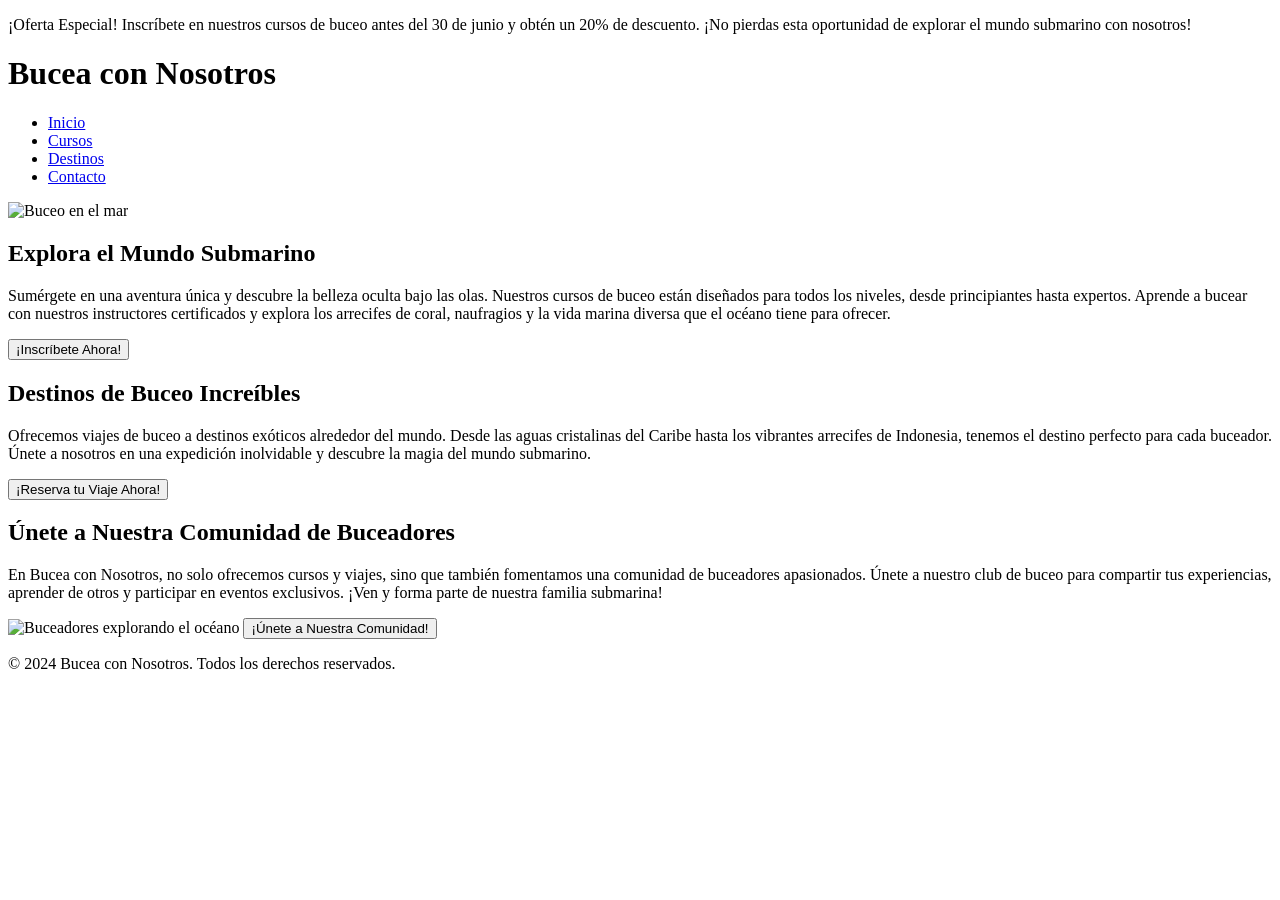
==== index.html @ 4894142e "Primer commit - landing page" ====
<!DOCTYPE html>
<html lang="en">
<head>
    <meta charset="UTF-8">
    <meta name="viewport" content="width=device-width, initial-scale=1.0">
    
    <title>Bucea con Nosotros</title>
    <link rel="stylesheet" href="assets/styles.css">
</head>
<body>
    <div id="banner-anuncios" class="top-banner text-center">
        <p>¡Oferta Especial! Inscríbete en nuestros cursos de buceo antes del 30 de junio y obtén un 20% de descuento. ¡No pierdas esta oportunidad de explorar el mundo submarino con nosotros!</p>
    </div>

    <header id="header-principal" class="Texto-centrado">
         <h1>Bucea con Nosotros</h1>
        <nav>
            <ul>
                <li><a href="#">Inicio</a></li>
                <li><a href="#">Cursos</a></li>
                <li><a href="#">Destinos</a></li>
                <li><a href="#">Contacto</a></li>
            </ul>
        </nav>
    </header>
    <img src="sebastian-pena-lambarri-7i5HMCGupVw-unsplash.jpg" alt="Buceo en el mar" width="100%" height="auto">
    <main>
    <div class="content">
      <section>
        <h2>Explora el Mundo Submarino</h2>
        <p>Sumérgete en una aventura única y descubre la belleza oculta bajo las olas. Nuestros cursos de buceo están diseñados para todos los niveles, desde principiantes hasta expertos. Aprende a bucear con nuestros instructores certificados y explora los arrecifes de coral, naufragios y la vida marina diversa que el océano tiene para ofrecer.</p>
        <button class="btn">¡Inscríbete Ahora!</button>
        </section>

        <section>
        <h2>Destinos de Buceo Increíbles</h2>
        <p>Ofrecemos viajes de buceo a destinos exóticos alrededor del mundo. Desde las aguas cristalinas del Caribe hasta los vibrantes arrecifes de Indonesia, tenemos el destino perfecto para cada buceador. Únete a nosotros en una expedición inolvidable y descubre la magia del mundo submarino.</p>
        <button class="btn">¡Reserva tu Viaje Ahora!</button>
        </section>

        <section>
        <h2>Únete a Nuestra Comunidad de Buceadores</h2>  
        <p>En Bucea con Nosotros, no solo ofrecemos cursos y viajes, sino que también fomentamos una comunidad de buceadores apasionados. Únete a nuestro club de buceo para compartir tus experiencias, aprender de otros y participar en eventos exclusivos. ¡Ven y forma parte de nuestra familia submarina!</p>
        <img src="neom-4AADxUsnufQ-unsplash.jpg" alt="Buceadores explorando el océano" width="200" height="200">
        <button class="btn">¡Únete a Nuestra Comunidad!</button>

        </section>










    </div>
    </main>    
    

    <footer>
        <p>&copy; 2024 Bucea con Nosotros. Todos los derechos reservados.</p>   
    </footer>
    
    
</body>
</html>
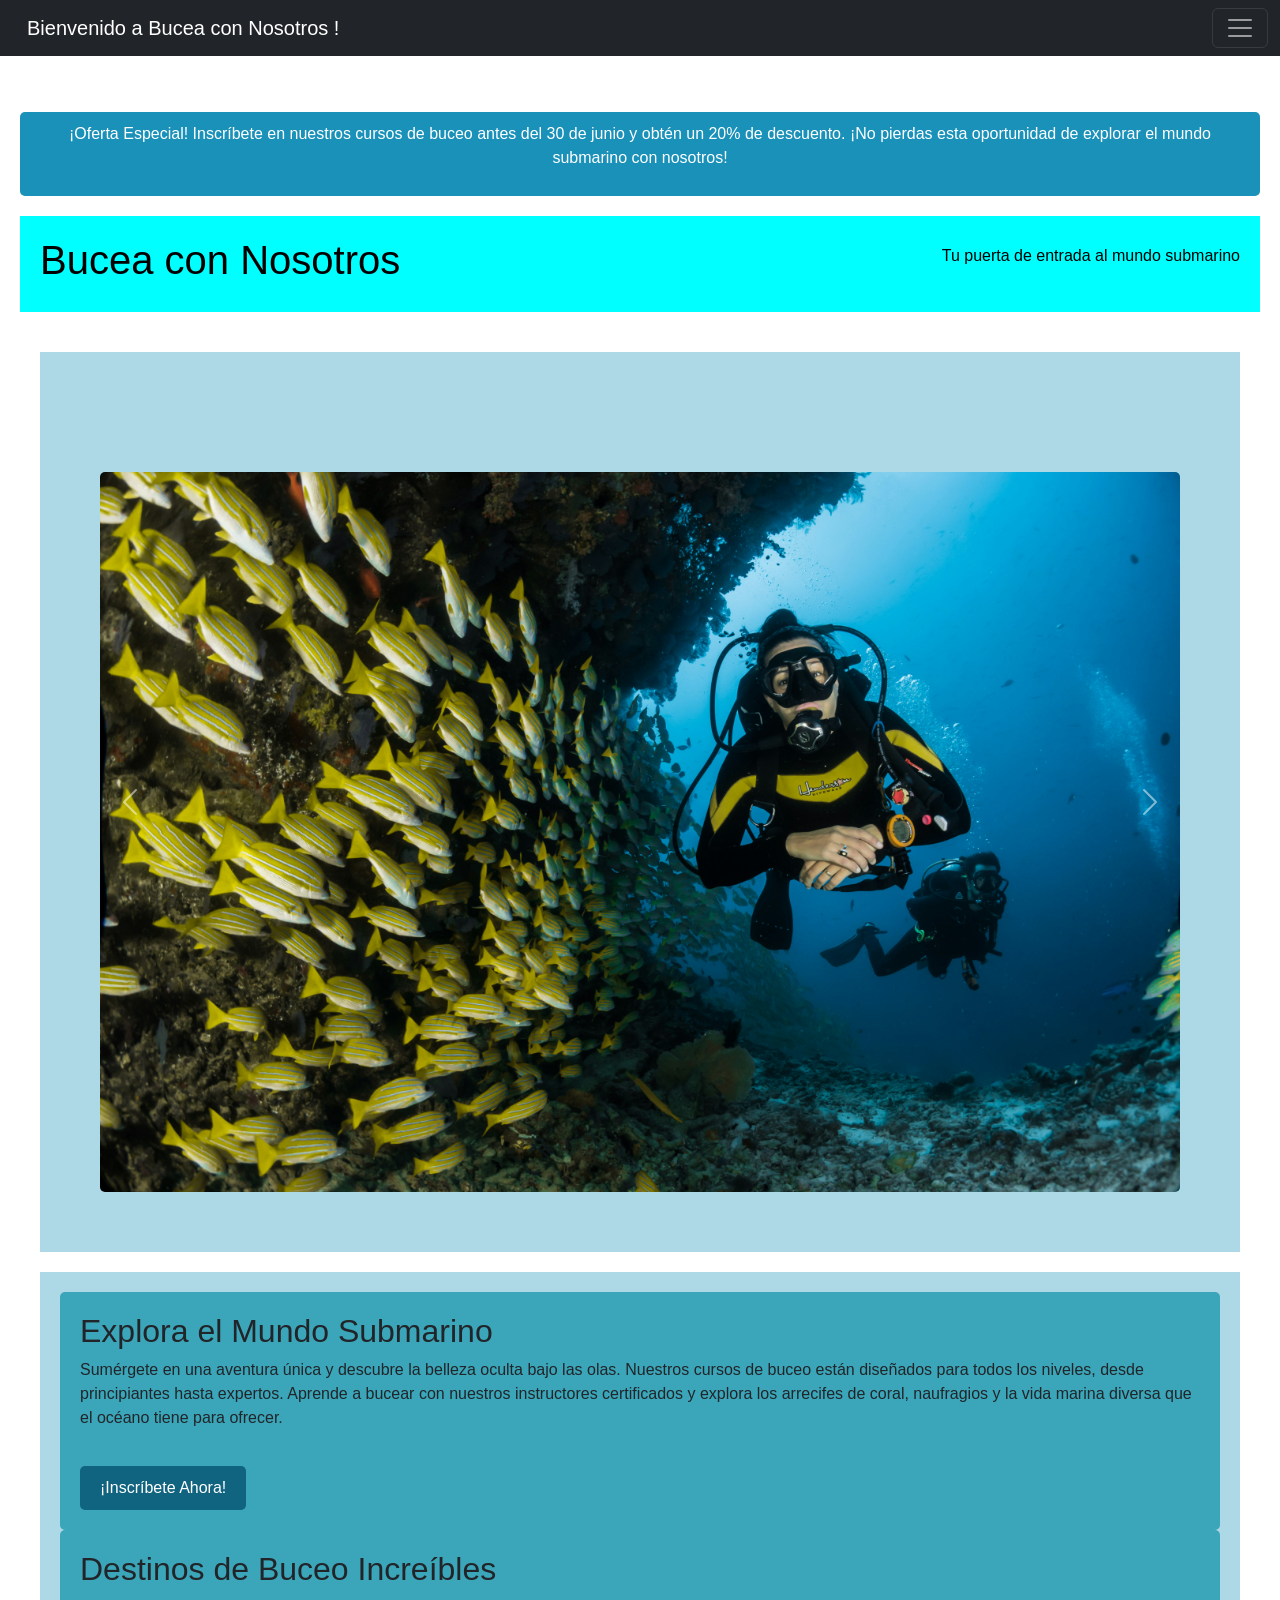
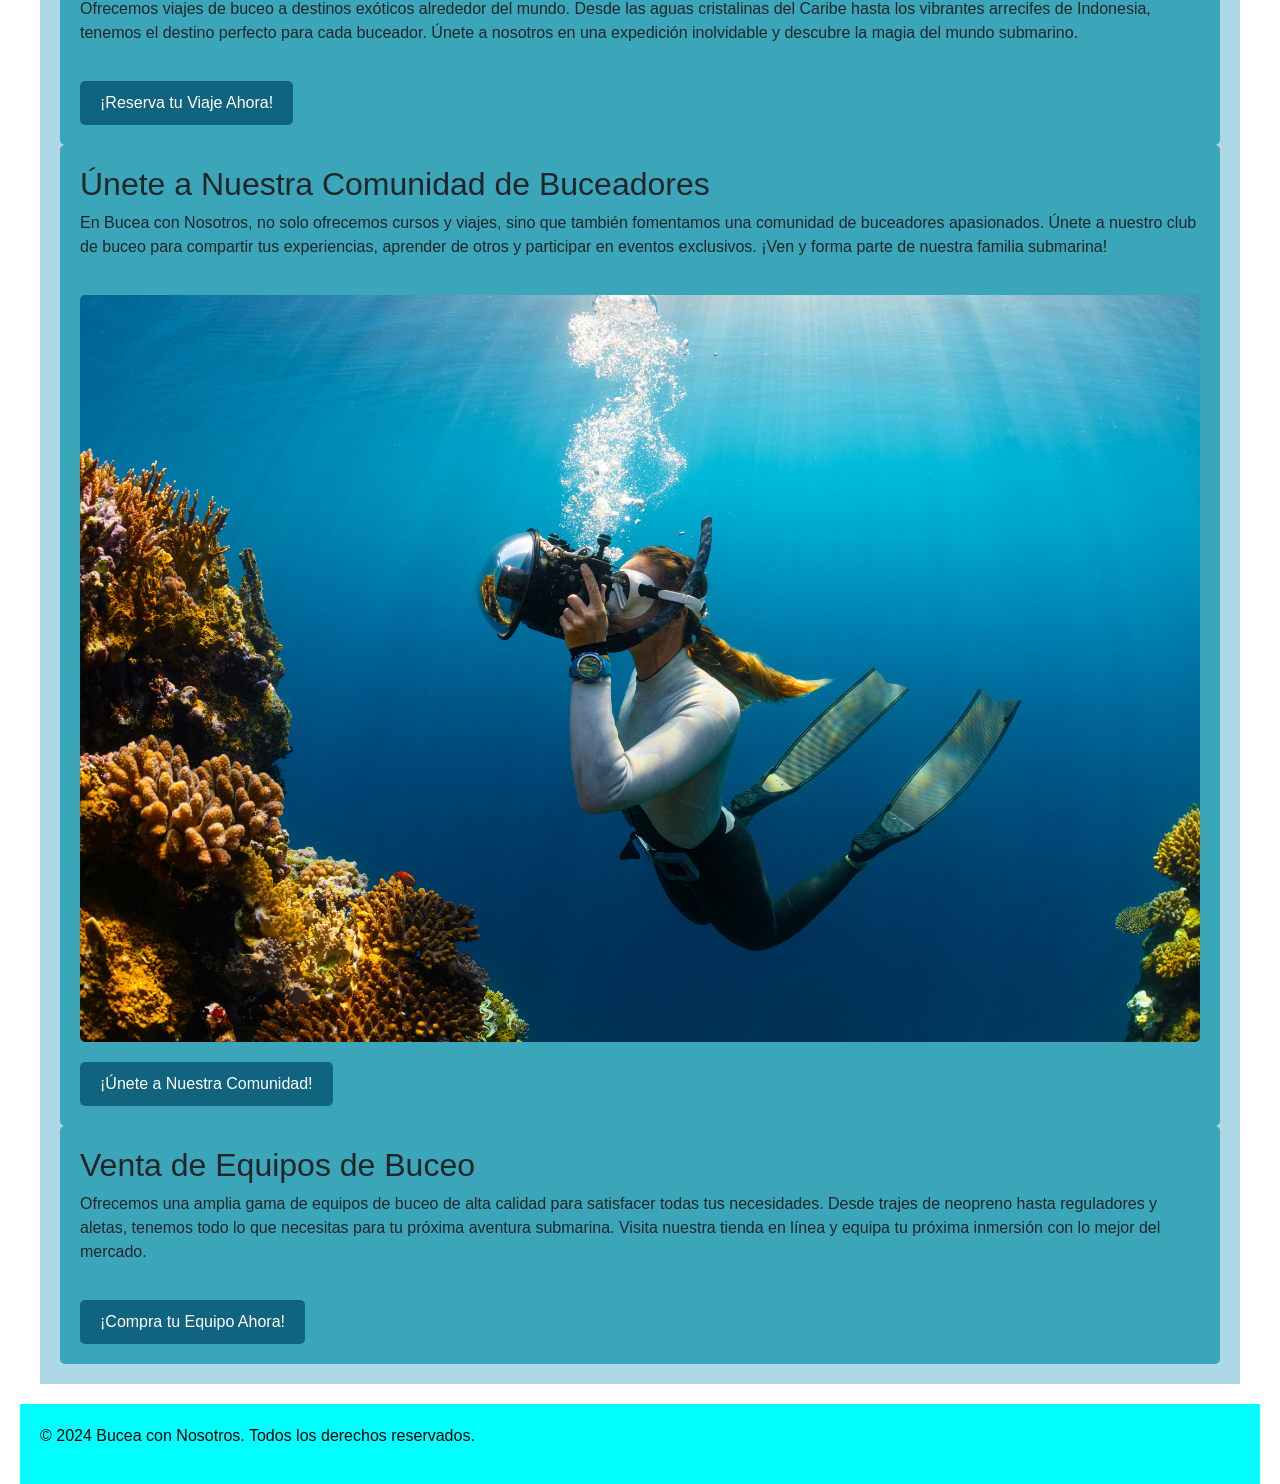
==== commit 049dcf01: "add jpg" ====
--- a/index.html
+++ b/index.html
@@ -3,28 +3,94 @@
 <head>
     <meta charset="UTF-8">
     <meta name="viewport" content="width=device-width, initial-scale=1.0">
+     <link href="https://cdn.jsdelivr.net/npm/bootstrap@5.3.8/dist/css/bootstrap.min.css" rel="stylesheet" integrity="sha384-sRIl4kxILFvY47J16cr9ZwB07vP4J8+LH7qKQnuqkuIAvNWLzeN8tE5YBujZqJLB" crossorigin="anonymous">
     
     <title>Bucea con Nosotros</title>
     <link rel="stylesheet" href="assets/styles.css">
 </head>
 <body>
-    <div id="banner-anuncios" class="top-banner text-center">
+
+    <nav class="navbar navbar-dark bg-dark fixed-top">
+  <div class="container-fluid">
+    <a class="navbar-brand" href="#">Bienvenido a Bucea con Nosotros ! </a>
+    <button class="navbar-toggler" type="button" data-bs-toggle="offcanvas" data-bs-target="#offcanvasDarkNavbar" aria-controls="offcanvasDarkNavbar" aria-label="Toggle navigation">
+      <span class="navbar-toggler-icon"></span>
+    </button>
+    <div class="offcanvas offcanvas-end text-bg-dark" tabindex="-1" id="offcanvasDarkNavbar" aria-labelledby="offcanvasDarkNavbarLabel">
+      <div class="offcanvas-header">
+        <h5 class="offcanvas-title" id="offcanvasDarkNavbarLabel">Menu</h5>
+        <button type="button" class="btn-close btn-close-white" data-bs-dismiss="offcanvas" aria-label="Close"></button>
+      </div>
+      <div class="offcanvas-body">
+        <ul class="navbar-nav justify-content-end flex-grow-1 pe-3">
+          <li class="nav-item">
+            <a class="nav-link active" aria-current="page" href="#">Inicio</a>
+          </li>
+          <li class="nav-item">
+            <a class="nav-link" href="#">Cursos</a>
+          </li>
+          <li class="nav-item">
+            <a class="nav-link" href="#">Viajes</a>
+          </li>
+          <li class="nav-item">
+            <a class="nav-link" href="#">Comunidad</a>
+          </li>
+          <li class="nav-item">
+            <a class="nav-link" href="#">Contacto</a>
+          </li>
+          <li class="nav-item">
+            <a class="nav-link" href="#">Venta de Equipos</a>
+          </li>
+        </ul>
+        <form class="d-flex mt-3" role="buscar">
+          <input class="form-control me-2" type="buscar" placeholder="buscar" aria-label="buscar"/>
+          <button class="btn btn-success" type="submit">Buscador</button>
+        </form>
+      </div>
+    </div>
+  </div>
+</nav>
+
+<br><br><br>
+
+    <div id="banner-anuncios" class="top-banner text-center" >
         <p>¡Oferta Especial! Inscríbete en nuestros cursos de buceo antes del 30 de junio y obtén un 20% de descuento. ¡No pierdas esta oportunidad de explorar el mundo submarino con nosotros!</p>
     </div>
 
     <header id="header-principal" class="Texto-centrado">
          <h1>Bucea con Nosotros</h1>
-        <nav>
-            <ul>
-                <li><a href="#">Inicio</a></li>
-                <li><a href="#">Cursos</a></li>
-                <li><a href="#">Destinos</a></li>
-                <li><a href="#">Contacto</a></li>
-            </ul>
-        </nav>
+            <p>Tu puerta de entrada al mundo submarino</p>
     </header>
-    <img src="sebastian-pena-lambarri-7i5HMCGupVw-unsplash.jpg" alt="Buceo en el mar" width="100%" height="auto">
+    
     <main>
+
+            <div id="carouselExampleAutoplaying" class="carousel slide" data-bs-ride="carousel">
+        <div class="carousel-inner">
+            <div class="carousel-item active">
+            <img src="sebastian-pena-lambarri-7i5HMCGupVw-unsplash.jpg" class="d-block w-100" alt="buceador explorando el océano">
+            </div>
+            <div class="carousel-item">
+            <img src="Buceadores,_Madeira,_Portugal,_2019-05-30,_DD_04.jpg" class="d-block w-100" alt="buceadores explorando el océano">
+            </div>
+            <div class="carousel-item">
+            <img src="1ee20a17-buceo-iquique-1024x717.jpg" class="d-block w-100" alt="buceadores explorando el océano">
+            </div>
+        </div>
+        <button class="carousel-control-prev" type="button" data-bs-target="#carouselExampleAutoplaying" data-bs-slide="prev">
+            <span class="carousel-control-prev-icon" aria-hidden="true"></span>
+            <span class="visually-hidden">Previous</span>
+        </button>
+        <button class="carousel-control-next" type="button" data-bs-target="#carouselExampleAutoplaying" data-bs-slide="next">
+            <span class="carousel-control-next-icon" aria-hidden="true"></span>
+            <span class="visually-hidden">Next</span>
+        </button>
+        </div>
+
+
+
+
+
+
     <div class="content">
       <section>
         <h2>Explora el Mundo Submarino</h2>
@@ -46,8 +112,13 @@
 
         </section>
 
+      <section>
+        <h2>Venta de Equipos de Buceo</h2>
+        <p>Ofrecemos una amplia gama de equipos de buceo de alta calidad para satisfacer todas tus necesidades. Desde trajes de neopreno hasta reguladores y aletas, tenemos todo lo que necesitas para tu próxima aventura submarina. Visita nuestra tienda en línea y equipa tu próxima inmersión con lo mejor del mercado.</p>
+        <button class="btn">¡Compra tu Equipo Ahora!</button>
+        </section>
 
-
+       
 
 
 
@@ -62,7 +133,7 @@
     <footer>
         <p>&copy; 2024 Bucea con Nosotros. Todos los derechos reservados.</p>   
     </footer>
-    
+    <script src="https://cdn.jsdelivr.net/npm/bootstrap@5.3.8/dist/js/bootstrap.bundle.min.js" integrity="sha384-FKyoEForCGlyvwx9Hj09JcYn3nv7wiPVlz7YYwJrWVcXK/BmnVDxM+D2scQbITxI" crossorigin="anonymous"></script>
     
 </body>
 </html>
--- a/assets/styles.css
+++ b/assets/styles.css
@@ -0,0 +1,102 @@
+/* rest basico */
+
+*{
+    margin: 0;
+    padding: 0;
+    box-sizing: border-box;
+}
+
+html,body{
+    height: 100%;
+}
+/* usamos flexbox para organizar el contenido de la página */
+
+body{
+    display: flex;
+    flex-direction: column;
+    min-height: 100vh;
+    font-family: 'Franklin Gothic Medium', 'Arial Narrow', Arial, sans-serif;
+    padding: 20px;
+    margin-top: 20px;
+    
+}
+
+#header-principal{
+    display: flex;
+    justify-content: space-between;
+    align-items: center;
+    background-color: aqua;
+    color: black;
+    padding: 20px;
+}
+
+nav ul{
+    display: flex;
+    list-style: none;
+    gap: 20px;
+    
+}
+
+nav a{
+    text-decoration: none;
+    color: black;
+    padding: 10px 15px;
+}
+
+img{
+    width: 100%;
+    height: auto;
+    border-radius: 5px;
+    margin-top: 20px;
+}
+main{
+ 
+    gap: 20px;
+    padding: 20px;
+}
+
+main div{
+   
+    gap: 20px;
+    margin-top: 20px;
+    padding: 20px;
+    background-color: lightblue;
+}
+
+section{
+    background-color: rgb(59, 166, 185);
+    padding: 20px;
+    border-radius: 5px;
+}
+
+button.btn{
+    background-color: rgb(17, 100, 128);
+    color: white;
+    border: none;
+    padding: 10px 20px;
+    border-radius: 5px;
+    cursor: pointer;
+    margin-top: 20px;
+}
+aside{
+    gap: 20px;
+    background-color: rgb(17, 100, 128);
+    padding: 20px;
+    border-radius: 5px;
+}
+
+#banner-anuncios{
+    background-color: rgb(25, 145, 185);
+    color: white;
+    padding: 10px;
+    border-radius: 5px;
+    margin-bottom: 20px;
+}   
+
+footer{  
+    background-color: aqua;
+    color: black;
+    padding: 20px;
+}
+
+
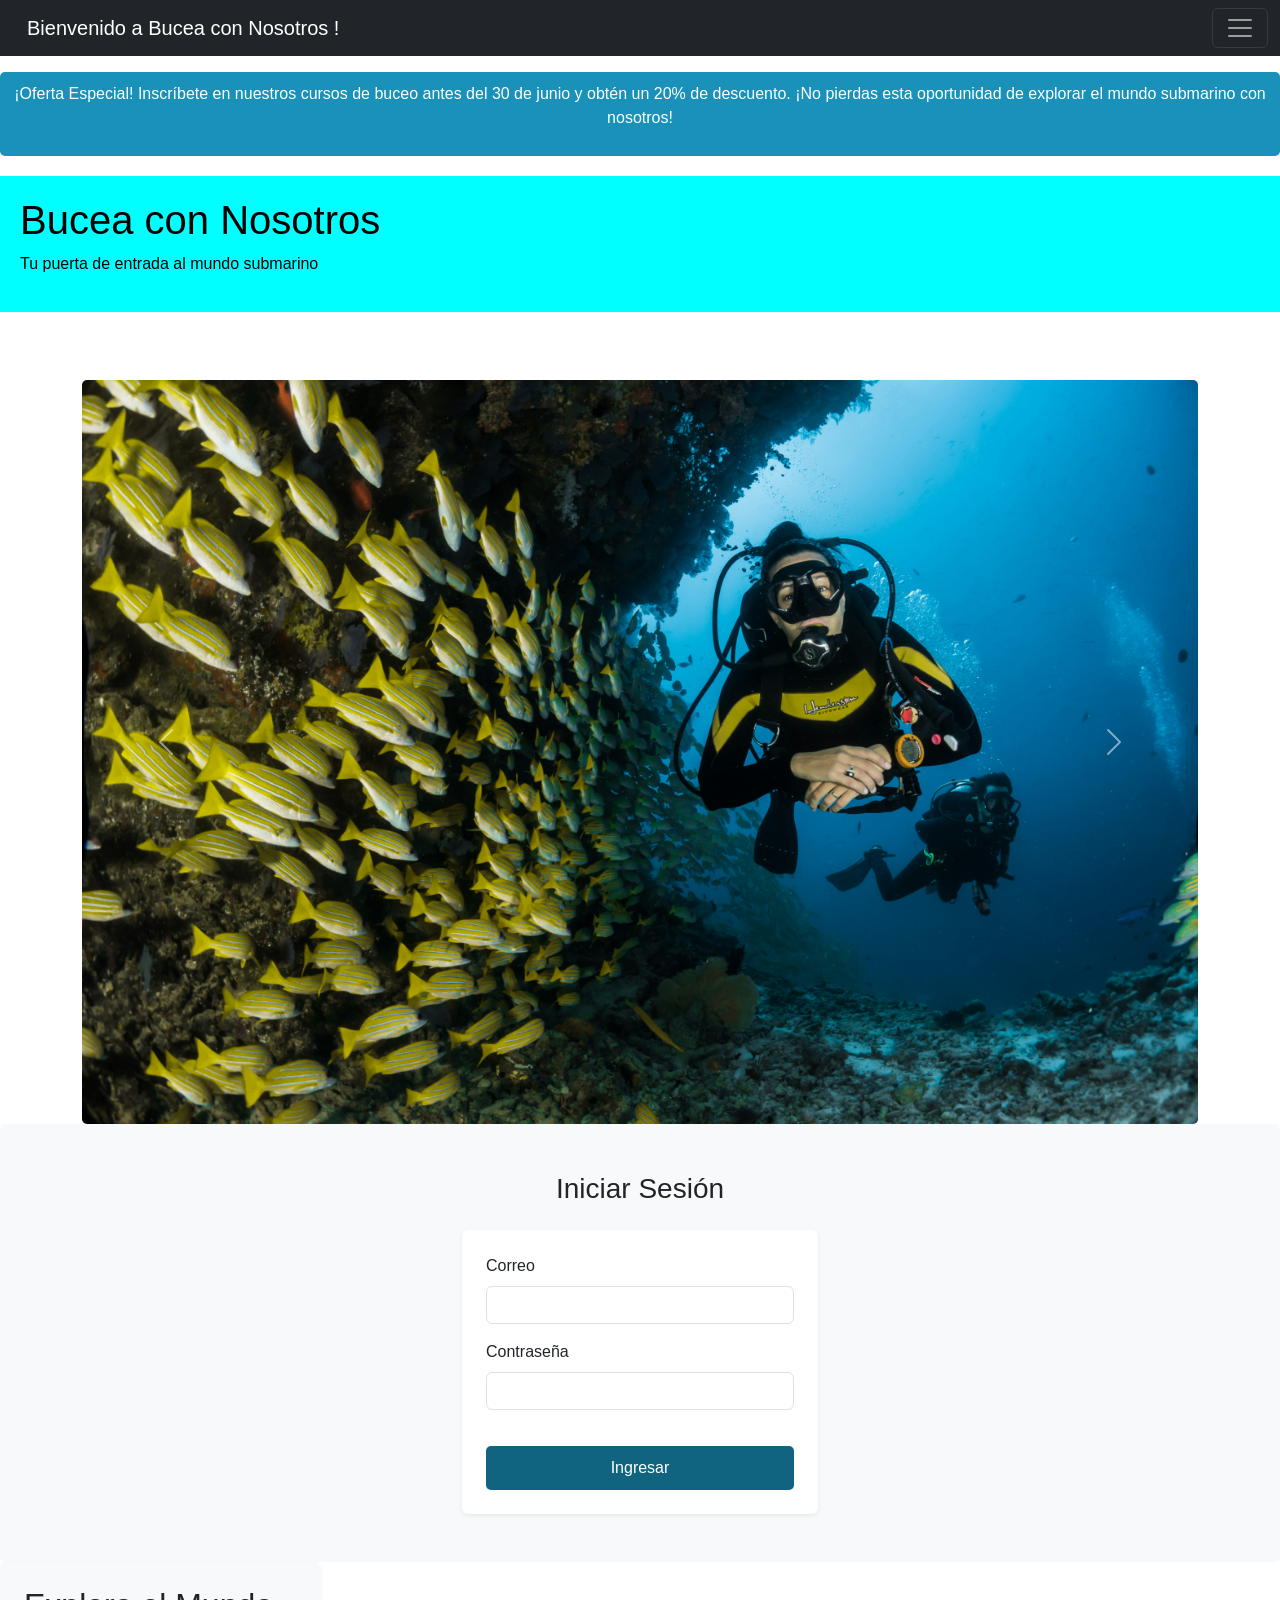
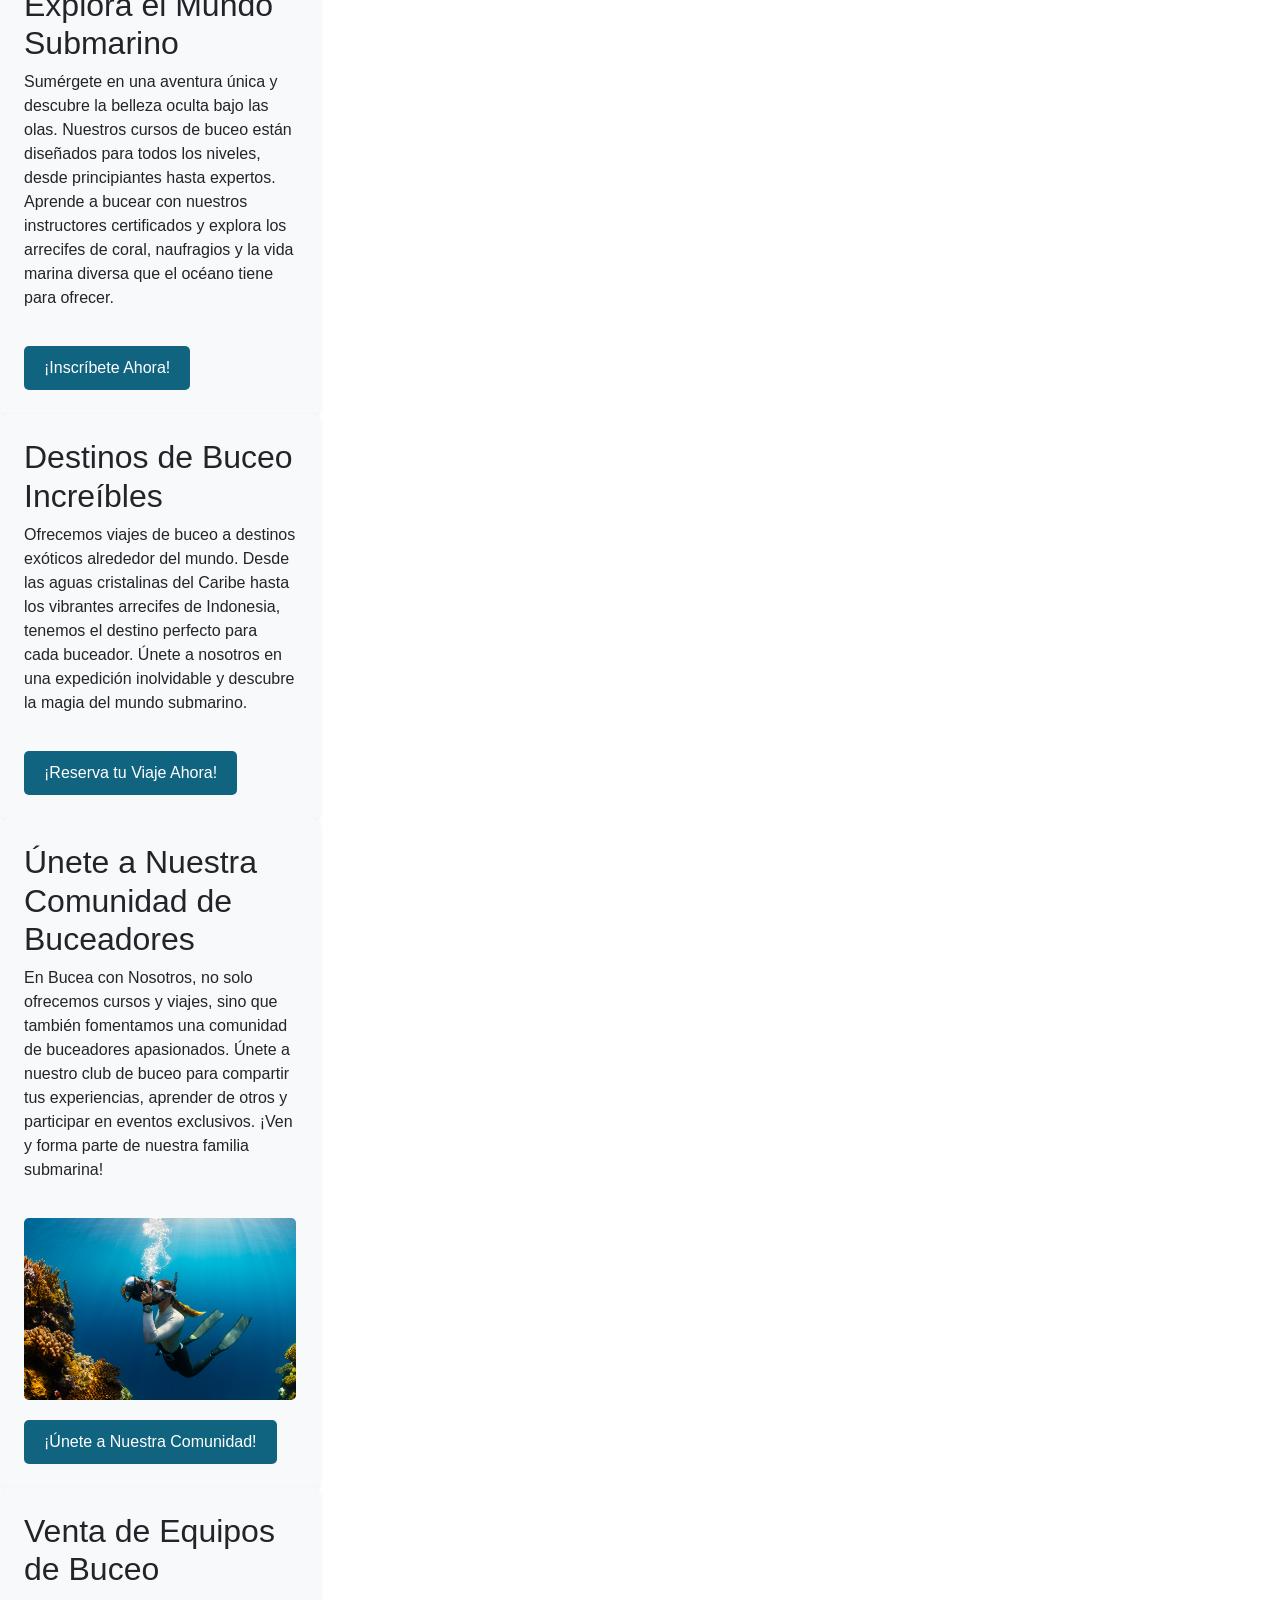
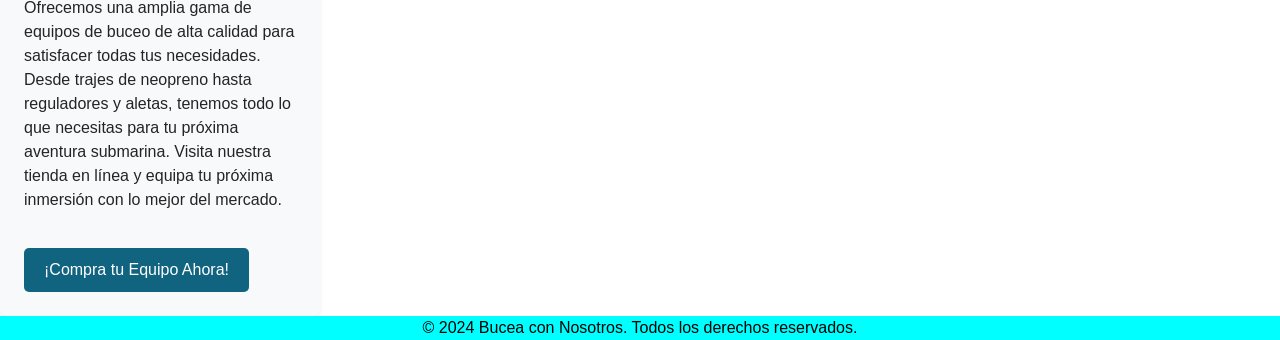
==== commit 2121ede5: "changes" ====
--- a/index.html
+++ b/index.html
@@ -4,6 +4,7 @@
     <meta charset="UTF-8">
     <meta name="viewport" content="width=device-width, initial-scale=1.0">
      <link href="https://cdn.jsdelivr.net/npm/bootstrap@5.3.8/dist/css/bootstrap.min.css" rel="stylesheet" integrity="sha384-sRIl4kxILFvY47J16cr9ZwB07vP4J8+LH7qKQnuqkuIAvNWLzeN8tE5YBujZqJLB" crossorigin="anonymous">
+     
     
     <title>Bucea con Nosotros</title>
     <link rel="stylesheet" href="assets/styles.css">
@@ -63,8 +64,8 @@
     </header>
     
     <main>
-
-            <div id="carouselExampleAutoplaying" class="carousel slide" data-bs-ride="carousel">
+          <div class="container mt-5">
+            <div id="carouselExampleAutoplaying" class="carousel slide" data-bs-ride="carousel" >
         <div class="carousel-inner">
             <div class="carousel-item active">
             <img src="sebastian-pena-lambarri-7i5HMCGupVw-unsplash.jpg" class="d-block w-100" alt="buceador explorando el océano">
@@ -85,26 +86,60 @@
             <span class="visually-hidden">Next</span>
         </button>
         </div>
+        </div>
+
+
+        <section class="bg-light py-5">
+  <div class="container">
+
+    <div class="row justify-content-center">
+      <div class="col-12 col-md-6 col-lg-4">
+
+        <h3 class="text-center mb-4">Iniciar Sesión</h3>
+
+        <form class="p-4 shadow-sm bg-white rounded">
+
+          <div class="mb-3">
+            <label class="form-label">Correo</label>
+            <input type="email" class="form-control">
+          </div>
+
+          <div class="mb-3">
+            <label class="form-label">Contraseña</label>
+            <input type="password" class="form-control">
+          </div>
+
+          <button class="btn btn-success w-100">
+            Ingresar
+          </button>
+
+        </form>
+
+      </div>
+    </div>
+
+  </div>
+</section>
 
 
 
 
 
 
-    <div class="content">
-      <section>
+    <div class="col-12 col-md-6 col-lg-3">
+      <section class="p-4 bg-light h-100 rounded shadow-sm" >
         <h2>Explora el Mundo Submarino</h2>
         <p>Sumérgete en una aventura única y descubre la belleza oculta bajo las olas. Nuestros cursos de buceo están diseñados para todos los niveles, desde principiantes hasta expertos. Aprende a bucear con nuestros instructores certificados y explora los arrecifes de coral, naufragios y la vida marina diversa que el océano tiene para ofrecer.</p>
         <button class="btn">¡Inscríbete Ahora!</button>
         </section>
 
-        <section>
+        <section class="p-4 bg-light h-100 rounded shadow-sm">
         <h2>Destinos de Buceo Increíbles</h2>
         <p>Ofrecemos viajes de buceo a destinos exóticos alrededor del mundo. Desde las aguas cristalinas del Caribe hasta los vibrantes arrecifes de Indonesia, tenemos el destino perfecto para cada buceador. Únete a nosotros en una expedición inolvidable y descubre la magia del mundo submarino.</p>
         <button class="btn">¡Reserva tu Viaje Ahora!</button>
         </section>
 
-        <section>
+        <section class="p-4 bg-light h-100 rounded shadow-sm">
         <h2>Únete a Nuestra Comunidad de Buceadores</h2>  
         <p>En Bucea con Nosotros, no solo ofrecemos cursos y viajes, sino que también fomentamos una comunidad de buceadores apasionados. Únete a nuestro club de buceo para compartir tus experiencias, aprender de otros y participar en eventos exclusivos. ¡Ven y forma parte de nuestra familia submarina!</p>
         <img src="neom-4AADxUsnufQ-unsplash.jpg" alt="Buceadores explorando el océano" width="200" height="200">
@@ -112,7 +147,7 @@
 
         </section>
 
-      <section>
+      <section class="p-4 bg-light h-100 rounded shadow-sm">
         <h2>Venta de Equipos de Buceo</h2>
         <p>Ofrecemos una amplia gama de equipos de buceo de alta calidad para satisfacer todas tus necesidades. Desde trajes de neopreno hasta reguladores y aletas, tenemos todo lo que necesitas para tu próxima aventura submarina. Visita nuestra tienda en línea y equipa tu próxima inmersión con lo mejor del mercado.</p>
         <button class="btn">¡Compra tu Equipo Ahora!</button>
@@ -127,10 +162,10 @@
 
 
     </div>
-    </main>    
+</main>    
     
 
-    <footer>
+<footer>
         <p>&copy; 2024 Bucea con Nosotros. Todos los derechos reservados.</p>   
     </footer>
     <script src="https://cdn.jsdelivr.net/npm/bootstrap@5.3.8/dist/js/bootstrap.bundle.min.js" integrity="sha384-FKyoEForCGlyvwx9Hj09JcYn3nv7wiPVlz7YYwJrWVcXK/BmnVDxM+D2scQbITxI" crossorigin="anonymous"></script>
--- a/assets/styles.css
+++ b/assets/styles.css
@@ -11,35 +11,32 @@
 }
 /* usamos flexbox para organizar el contenido de la página */
 
+
 body{
-    display: flex;
-    flex-direction: column;
-    min-height: 100vh;
+    
     font-family: 'Franklin Gothic Medium', 'Arial Narrow', Arial, sans-serif;
-    padding: 20px;
-    margin-top: 20px;
+    
     
 }
 
 #header-principal{
-    display: flex;
-    justify-content: space-between;
-    align-items: center;
+
     background-color: aqua;
     color: black;
     padding: 20px;
+    
 }
 
+
 nav ul{
-    display: flex;
-    list-style: none;
     gap: 20px;
     
 }
 
+
 nav a{
     text-decoration: none;
-    color: black;
+    color: rgb(21, 84, 155);
     padding: 10px 15px;
 }
 
@@ -49,19 +46,7 @@
     border-radius: 5px;
     margin-top: 20px;
 }
-main{
- 
-    gap: 20px;
-    padding: 20px;
-}
 
-main div{
-   
-    gap: 20px;
-    margin-top: 20px;
-    padding: 20px;
-    background-color: lightblue;
-}
 
 section{
     background-color: rgb(59, 166, 185);
@@ -78,12 +63,7 @@
     cursor: pointer;
     margin-top: 20px;
 }
-aside{
-    gap: 20px;
-    background-color: rgb(17, 100, 128);
-    padding: 20px;
-    border-radius: 5px;
-}
+
 
 #banner-anuncios{
     background-color: rgb(25, 145, 185);
@@ -96,7 +76,8 @@
 footer{  
     background-color: aqua;
     color: black;
-    padding: 20px;
+    text-align: center;
+    
 }
 
 
